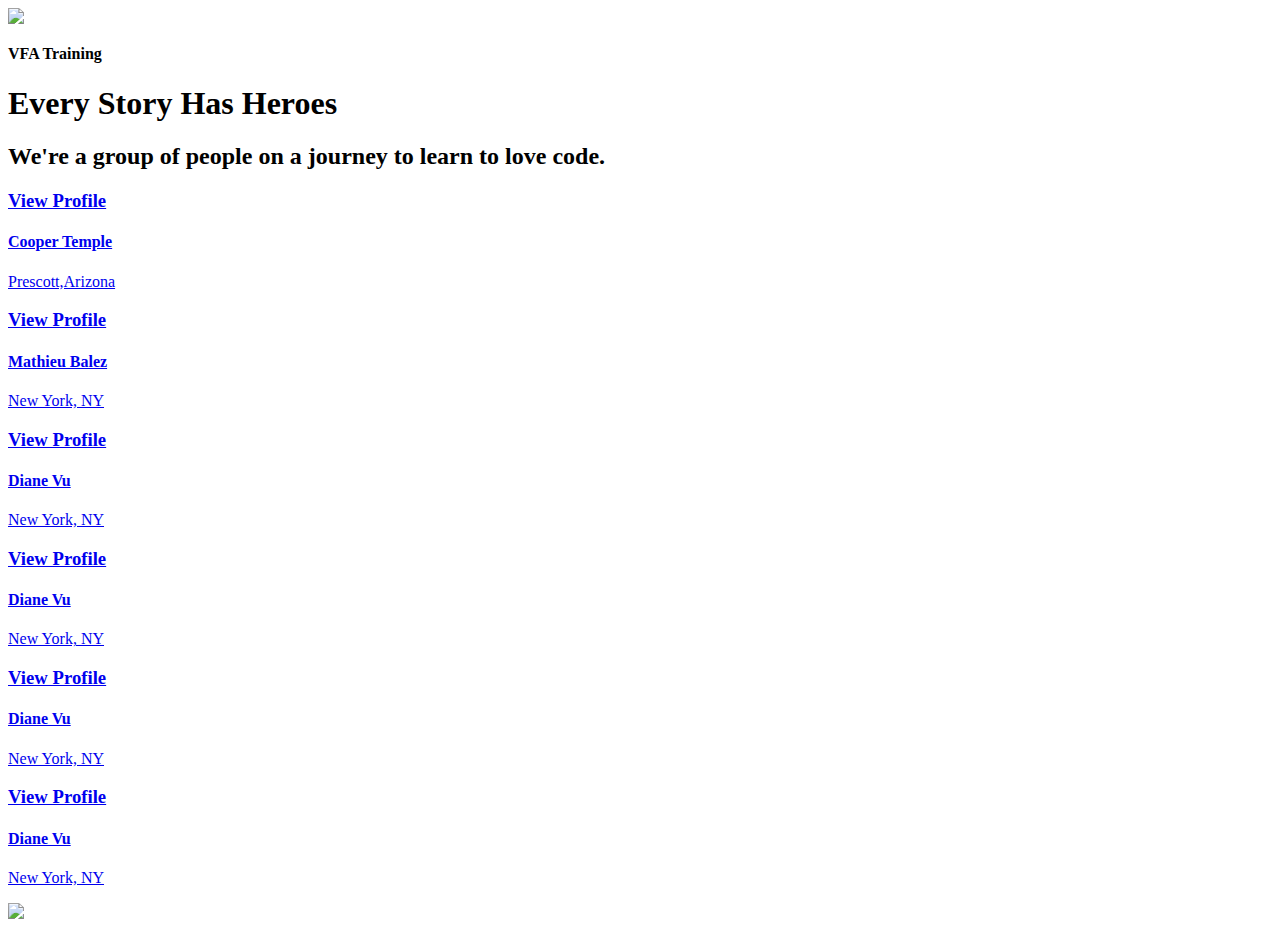
==== index.html @ 478166a8 "Done." ====
<html>
  <head>
    <meta charset="utf-8"/>
    <meta name="viewport" content="width=device-width, initial-scale=1"/>
    <title>Flatiron School VFA Training</title>
    <link rel="stylesheet" href="css/normalize.css"/>
    <link rel="stylesheet" href="css/fonts.css"/>
    <link rel="stylesheet" href="css/styles.css"/>
  </head>
  <body>
    <div class="main-wrapper roster">
      <header class="header">
        <a href="#">
          <img class="flatiron-school-logo" src="https://s3.amazonaws.com/ironboard-learn/mailer/flatiron-school-logo.png"/>
        </a>
        <h4 class="header-text">VFA Training</h4>
      </header>
      <div class="roster-body-wrapper">
        <div class="roster-text-container">
          <h1>Every Story Has Heroes</h1>
          <h2>We're a group of people on a journey to learn to love code.</h2>
        </div>
        <div class="roster-cards-container">
          <!-- Begin Example Student Cards COOPER -->
          <div class="student-card" id="cooper-temple-card">
            <a href="students/coopertemple.html">
              <div class="view-profile-div">
                <h3 class="view-profile-text">View Profile</h3>
              </div>
              <div class="card-text-container">
                <h4 class="student-name">Cooper Temple</h4>
                <p class="student-location">Prescott,Arizona</p>
              </div>
            </a>
          </div>
          <!--Hayley-->
          <div class="student-card" id="mathieu-balez-card">
            <a href="students/mathieu-balez.html">
              <div class="view-profile-div">
                <h3 class="view-profile-text">View Profile</h3>
              </div>
              <div class="card-text-container">
                <h4 class="student-name">Mathieu Balez</h4>
                <p class="student-location">New York, NY</p>
              </div>
            </a>
          </div>
          <!--Kristen-->
          <div class="student-card" id="diane-vu-card">
            <a href="students/diane-vu.html">
              <div class="view-profile-div">
                <h3 class="view-profile-text">View Profile</h3>
              </div>
              <div class="card-text-container">
                <h4 class="student-name">Diane Vu</h4>
                <p class="student-location">New York, NY</p>
              </div>
            </a>
          </div>
          <!--Nico-->
             <div class="student-card" id="diane-vu-card">
            <a href="students/diane-vu.html">
              <div class="view-profile-div">
                <h3 class="view-profile-text">View Profile</h3>
              </div>
              <div class="card-text-container">
                <h4 class="student-name">Diane Vu</h4>
                <p class="student-location">New York, NY</p>
              </div>
            </a>
          </div>
          <!--Gabrielle-->
             <div class="student-card" id="diane-vu-card">
            <a href="students/diane-vu.html">
              <div class="view-profile-div">
                <h3 class="view-profile-text">View Profile</h3>
              </div>
              <div class="card-text-container">
                <h4 class="student-name">Diane Vu</h4>
                <p class="student-location">New York, NY</p>
              </div>
            </a>
          </div>
          <!--Monica--> 
             <div class="student-card" id="diane-vu-card">
            <a href="students/diane-vu.html">
              <div class="view-profile-div">
                <h3 class="view-profile-text">View Profile</h3>
              </div>
              <div class="card-text-container">
                <h4 class="student-name">Diane Vu</h4>
                <p class="student-location">New York, NY</p>
              </div>
            </a>
          </div>
          <!-- End Example Student Cards -->

          <!-- TODO: Add your team's cards -->
          <!-- Copy and paste the section below for each member of your team,
               then customize with your teammates' info

          <div class="student-card" id="firstname-lastname-card">
            <a href="students/firstname-lastname.html">
              <div class="view-profile-div">
                <h3 class="view-profile-text">View Profile</h3>
              </div>
              <div class="card-text-container">
                <h4 class="student-name">Name</h4>
                <p class="student-location">Location</p>
              </div>
            </a>
          </div>
          -->

        </div>
      </div>
      <footer class="footer">
        <img class="made-with-love" src="https://s3.amazonaws.com/learn-verified/made-with-love.png"/>
      </footer>
    </div>
  </body>
</html>
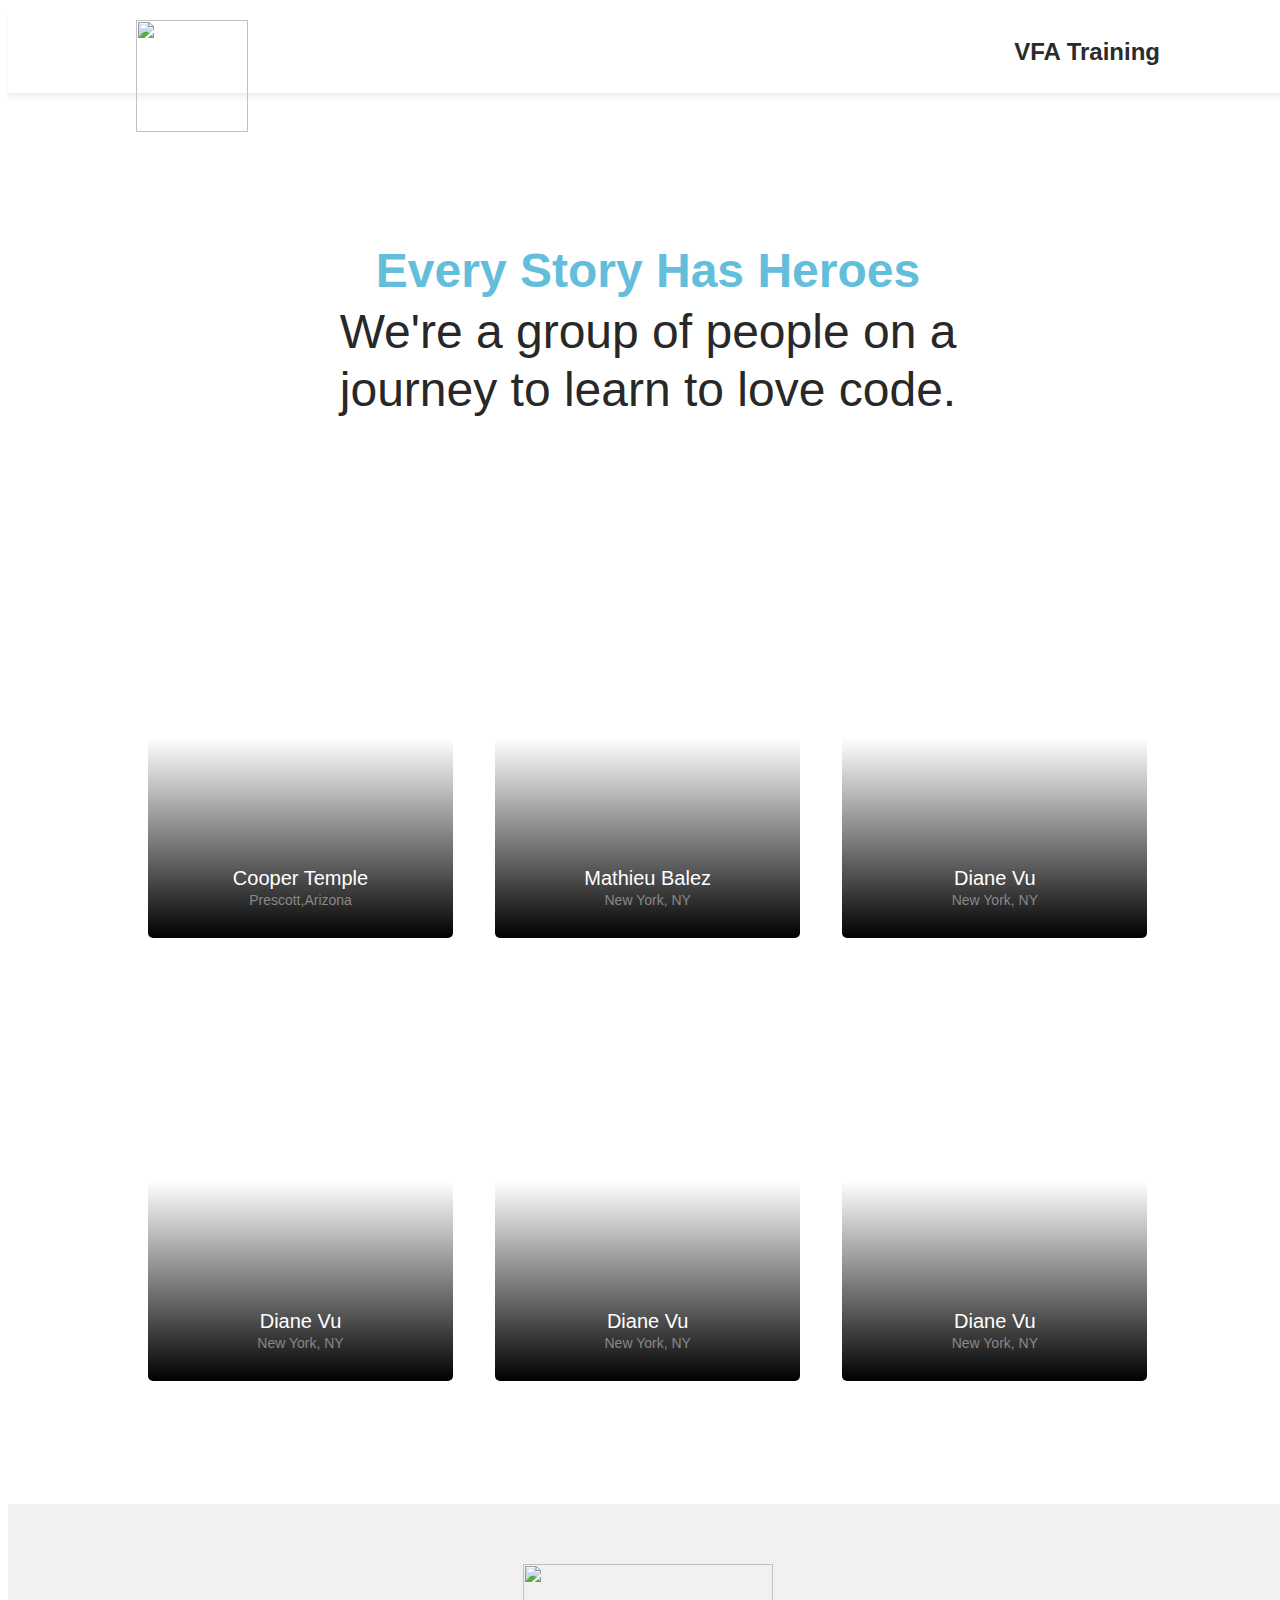
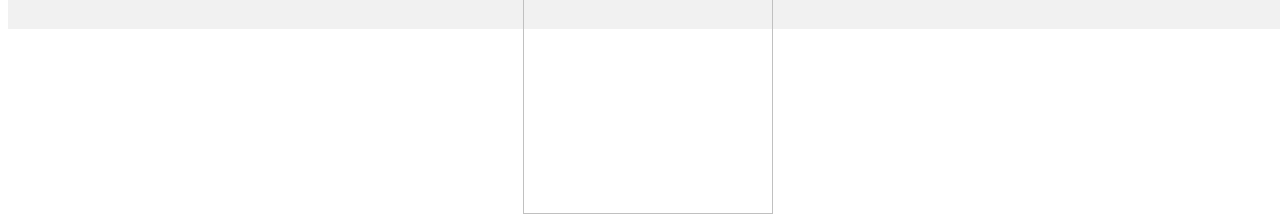
==== commit fcb83659: "Done." ====
--- a/index.html
+++ b/index.html
@@ -23,7 +23,7 @@
         <div class="roster-cards-container">
           <!-- Begin Example Student Cards COOPER -->
           <div class="student-card" id="cooper-temple-card">
-            <a href="students/coopertemple.html">
+            <a href="students/cooper-temple.html">
               <div class="view-profile-div">
                 <h3 class="view-profile-text">View Profile</h3>
               </div>
--- a/css/styles.css
+++ b/css/styles.css
@@ -0,0 +1,499 @@
+/*
+ * GLOBAL STYLES
+ */
+
+*, *:before, *:after {
+  box-sizing: border-box;
+}
+
+html {
+  font-size: 15px;
+  color: #282828;
+}
+
+body {
+  font-family: "GothamPro", Helvetica, Arial, sans-serif;
+}
+
+html,
+body {
+  width: 100vw;
+  min-height: 100vh;
+}
+
+h1, h2, h3, h4, h5, h6 {
+  margin: 0;
+}
+
+a {
+  color: #fff;
+  text-decoration: none;
+}
+
+a:visited {
+  text-decoration: none;
+  color: #fff;
+}
+
+.main-wrapper {
+  width: 100%;
+  height: 100%;
+}
+
+.header {
+  position: relative;
+  height: 85px;
+  box-shadow: 0 5px 5px #f1f1f1;
+  margin-bottom: 100px;
+}
+
+.footer {
+  position: relative;
+  height: 85px;
+  background-color: #f1f1f1;
+  margin-top: 100px;
+}
+
+.made-with-love {
+  position: absolute;
+  width: 250;
+  left: 0;
+  right: 0;
+  top: 40px;
+  margin: 0 auto;
+}
+
+.flatiron-school-logo {
+  position: absolute;
+  width: 112px;
+  left: 0;
+  right: 0;
+  margin: 0 auto;
+  top: 12px;
+}
+
+.header-text {
+  display: none; /* only visible at larger breakpoints */
+  position: absolute;
+  top: 30px;
+  font-family: "GothamPro-Bold", Helvetica, Arial, sans-serif;
+  font-size: 24px;
+  color: #2B2B2B;
+}
+
+/*
+ * INDEX.HTML STYLES
+ */
+
+.roster-text-container {
+  margin: 0 auto 100px;
+  text-align: center;
+  width: 100%;
+  max-width: 1000px;
+}
+
+.roster-text-container h1 {
+  font-family: "GothamPro-Bold", Helvetica, Arial, sans-serif;
+  font-size: 24px;
+  color: #63bedc;
+  margin-bottom: 5px;
+}
+
+.roster-text-container h2 {
+  width: 75%;
+  margin: 0 auto;
+  font-family: "GothamPro-Light", Helvetica, Arial, sans-serif;
+  font-size: 24px;
+  font-weight: normal;
+  line-height: 1.2em;
+}
+
+.roster-cards-container {
+  max-width: 1000px;
+  width: 100%;
+  margin: 0 auto;
+}
+
+.student-card {
+  position: relative;
+  background-image: url("https://learn-verified.s3.amazonaws.com/profile-photo-placeholder.png");
+  background-position: center;
+  background-size: cover;
+  background-repeat: no-repeat;
+  max-width: 305px;
+  min-height: 400px;
+  margin: 20px auto;
+  border-radius: 5px;
+}
+
+.student-card:before {
+  content: "";
+  position: absolute;
+  top: 0;
+  bottom: 0;
+  right: 0;
+  left: 0;
+  background-image: linear-gradient(to top, #000, rgba(0, 0, 0, .0) 50%);
+  border-radius: 5px;
+}
+
+.student-card a {
+  position: relative;
+  display: block;
+  height: 400px;
+}
+
+.view-profile-div {
+  position: absolute;
+  bottom: 0;
+  width: 100%;
+  height: 80px;
+  background-color: #63bedc;
+  border-radius: 0 0 5px 5px;
+  display: none;
+  text-align: center;
+}
+
+.view-profile-text {
+  font-family: "GothamPro-Bold", Helvetica, Arial, sans-serif;
+  font-size: 16px;
+  font-weight: normal;
+  text-transform: uppercase;
+  color: #fff;
+  text-align: center;
+  margin-top: 30px;
+}
+
+.card-text-container {
+  text-align: center;
+  position: absolute;
+  bottom: 30px;
+  left: 0;
+  right: 0;
+  margin: 0 auto;
+}
+
+.student-name {
+  font-family: "GothamPro", Helvetica, Arial, sans-serif;
+  font-size: 20px;
+  font-weight: normal;
+  margin-bottom: 2px;
+  color: #fff;
+}
+
+.student-location {
+  font-family: "GothamPro-Light", Helvetica, Arial, sans-serif;
+  font-size: 14px;
+  margin: 0;
+  color: #888;
+}
+
+/*
+ * PROFILE.HTML STYLES
+ */
+
+.profile .header {
+  margin: 0;
+  box-shadow: none;
+}
+
+.profile-banner {
+  height: 410px;
+ background-image: url("https://learn-verified.s3.amazonaws.com/banner-photo-placeholder.png");
+  background-position: center;
+  background-size: cover;
+  background-repeat: no-repeat;
+}
+
+.vitals-container {
+  position: relative;
+  min-height: 360px;
+  padding-bottom: 50px;
+  border-bottom: 1px solid #e4e4e4;
+}
+
+.social-icon-container {
+  width: 200px;
+  margin: 0 auto;
+  padding-top: 110px;
+  text-align: center;
+}
+
+.social-icon {
+  width: 30px;
+  height: 30px;
+  margin: 0 8px;
+}
+
+.profile-photo {
+ background-image: url("https://learn-verified.s3.amazonaws.com/profile-photo-placeholder.png");
+  background-position: center;
+  background-size: cover;
+  background-repeat: no-repeat;
+  position: absolute;
+  height: 190px;
+  width: 190px;
+  top: -110px;
+  left: 0;
+  right: 0;
+  margin: 0 auto;
+  border-radius: 100px;
+}
+
+.vitals-text-container {
+  width: 100%;
+  text-align: center;
+  margin-top: 30px;
+}
+
+.profile-name,
+.profile-location {
+  font-weight: normal;
+}
+
+.profile-name {
+  font-size: 36px;
+  margin-bottom: 10px;
+}
+
+.profile-location {
+  font-size: 18px;
+  margin-bottom: 20px;
+}
+
+.profile-quote {
+  font-family: "GothamPro-Light", Helvetica, Arial, sans-serif;
+  font-size: 24px;
+  color: #85929d;
+  width: 75%;
+  margin: 0 auto;
+}
+
+.details-container {
+  width: 100%;
+  max-width: 1200px;
+  min-height: 350px;
+  margin: 80px auto 0;
+}
+
+.details-block {
+  width: 80%;
+  margin: 0 auto;
+}
+
+.title-holder {
+  font-family: "GothamPro-Bold", Helvetica, Arial, sans-serif;
+  font-size: 18px;
+  font-weight: normal;
+  color: #85929d;
+  border-bottom: 1px dotted #85929d;
+  padding-bottom: 20px;
+  margin-bottom: 20px;
+  margin-top: 40px;
+}
+
+.description-holder {
+  font-family: "GothamPro-Light", Helvetica, Arial, sans-serif;
+  font-size: 16px;
+  font-weight: normal;
+  line-height: 1.4em;
+}
+
+.description-holder h4 {
+  font-family: "GothamPro-Medium", Helvetica, Arial, sans-serif;
+  font-size: 16px;
+  font-weight: normal;
+  padding-bottom: 8px;
+  margin: 8px 0;
+}
+
+.description-holder h5 {
+  font-size: 16px;
+  font-weight: normal;
+}
+
+.education-content div:nth-child(3),
+.experience-content div:nth-child(3) {
+  padding-top: 15px;
+  margin-top: 15px;
+  border-top: 1px dotted #85929d;
+}
+
+/*
+ * STUDENT IMAGE STYLES
+ */
+
+#joe-burgess-card {
+ background-image: url("https://learn-verified.s3.amazonaws.com/joe-burgess.jpeg");
+}
+
+#cooper-temple-card{
+  background-image: url("https://imgur.com/a/sX5hLgE");
+}
+
+#cooper-temple-cover{
+  background-image: url("https://imgur.com/a/OJBFX2a");
+}
+
+#joe-burgess-cover {
+ background-image: url("https://learn-verified.s3.amazonaws.com/joe-burgess-cover.png");
+}
+
+#mathieu-balez-cover {
+ background-image: url("https://learn-verified.s3.amazonaws.com/mathieu-balez-cover.jpeg");
+}
+
+#mathieu-balez-card {
+ background-image: url("https://learn-verified.s3.amazonaws.com/mathieu-balez.jpeg");
+}
+
+#diane-vu-cover {
+ background-image: url("https://learn-verified.s3.amazonaws.com/diane-vu-cover.jpg");
+}
+
+#diane-vu-card {
+ background-image: url("https://learn-verified.s3.amazonaws.com/diane-vu.jpg");
+}
+
+/* TODO: Add your partner's image styles
+
+#firstname-lastname-cover {
+  background-image: url("link to imgur cover photo");
+}
+
+#firstname-lastname-card {
+  background-image: url("link to imgur card photo");
+}
+*/
+
+
+/*
+ * MEDIA QUERIES
+ */
+
+@media only screen and (min-width: 480px) {
+  /* index.html */
+  .flatiron-school-logo {
+    left: 10%;
+    margin: 0;
+  }
+  .header-text {
+    right: 10%;
+    display: block;
+  }
+  .roster-text-container h1 {
+    font-size: 32px;
+  }
+  .roster-text-container h2 {
+    font-size: 32px;
+    width: 80%;
+  }
+  .student-card:hover .view-profile-div {
+    display: block;
+    z-index: 900;
+  }
+  .footer {
+    height: 125px;
+  }
+  .made-with-love {
+    top: 60px;
+  }
+
+  /* profile.html */
+  .profile-quote {
+    width: 80%;
+  }
+}
+
+@media only screen and (min-width: 700px) {
+  /* index.html */
+  .roster-text-container h1 {
+    font-size: 40px;
+  }
+  .roster-text-container h2 {
+    font-size: 40px;
+    width: 80%;
+  }
+  .roster-cards-container {
+    width: 650px;
+  }
+  .student-card {
+    display: inline-block;
+    width: 305px;
+  }
+  .student-card:nth-of-type(odd) {
+    margin-right: 35px;
+  }
+
+  /* profile.html */
+  .profile-quote {
+    width: 70%;
+  }
+}
+
+@media only screen and (min-width: 1050px) {
+  /* index.html */
+  .roster .header {
+    margin-bottom: 150px;
+  }
+  .roster-text-container h1 {
+    font-size: 48px;
+  }
+  .roster-text-container h2 {
+    font-size: 48px;
+    width: 70%;
+  }
+  .roster-cards-container {
+    width: 1000px;
+  }
+  .student-card:nth-of-type(3n) {
+    margin-right: 0;
+  }
+  .student-card:not(:nth-of-type(3n)) {
+    margin-right: 38px;
+  }
+
+  /* profile.html */
+  .profile-header {
+    margin-bottom: 0;
+  }
+
+  .profile-quote {
+    width: 40%;
+  }
+
+  .details-container {
+    width: 90%;
+    position: relative;
+  }
+
+  .details-block {
+    display: inline-block;
+    width: 33%;
+  }
+
+  .bio-block, .education-block, .experience-block {
+    position: relative;
+    vertical-align: top;
+  }
+
+  .content-holder {
+    width: 80%;
+    margin: 0 auto;
+  }
+}
+
+
+/*
+ * CLEARFIX HACK
+ */
+
+.clearfix:before,
+.clearfix:after {
+    content: " ";
+    display: table;
+}
+
+.clearfix:after {
+    clear: both;
+}
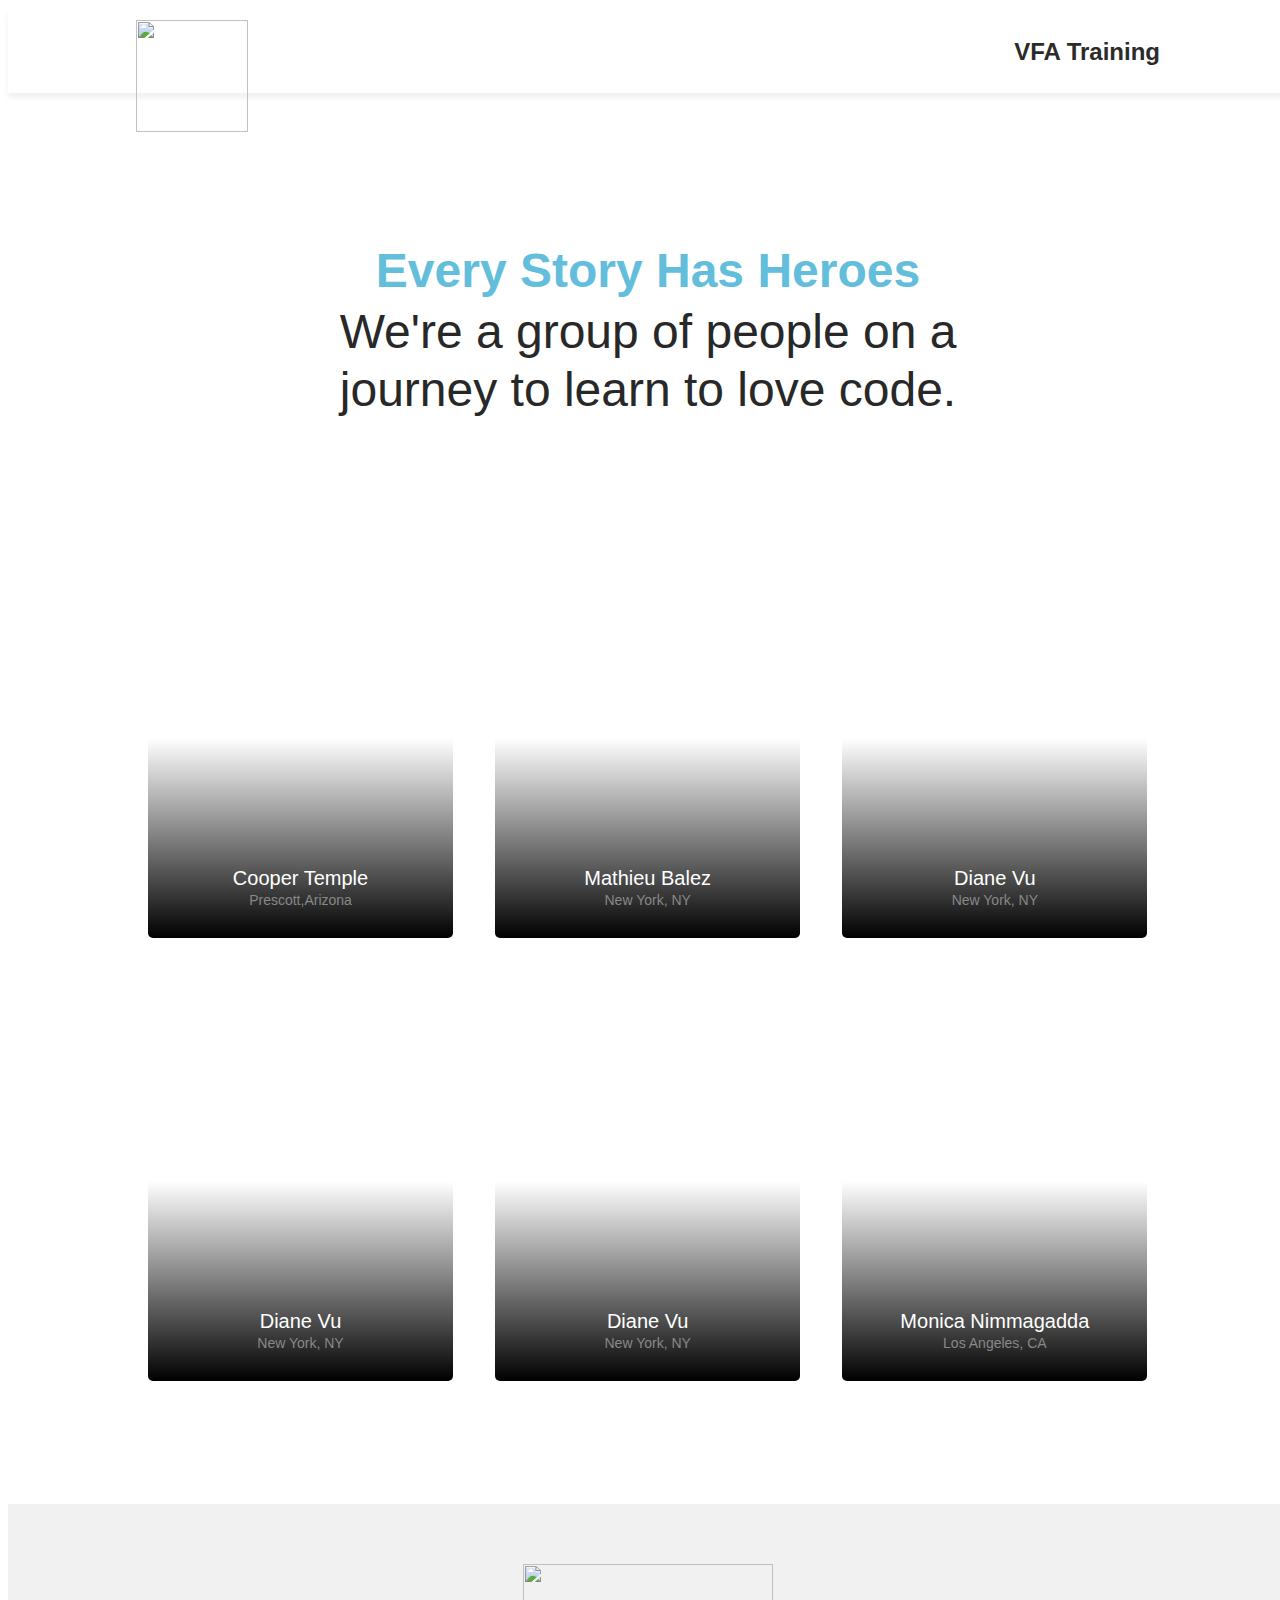
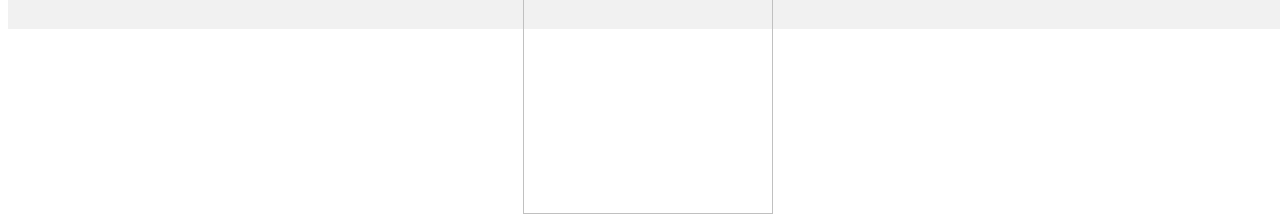
==== commit de9730da: "Done." ====
--- a/index.html
+++ b/index.html
@@ -83,13 +83,13 @@
           </div>
           <!--Monica--> 
              <div class="student-card" id="diane-vu-card">
-            <a href="students/diane-vu.html">
+            <a href="students/monica-nimmagadda.html">
               <div class="view-profile-div">
                 <h3 class="view-profile-text">View Profile</h3>
               </div>
               <div class="card-text-container">
-                <h4 class="student-name">Diane Vu</h4>
-                <p class="student-location">New York, NY</p>
+                <h4 class="student-name">Monica Nimmagadda</h4>
+                <p class="student-location">Los Angeles, CA</p>
               </div>
             </a>
           </div>
--- a/css/styles.css
+++ b/css/styles.css
@@ -323,16 +323,18 @@
  * STUDENT IMAGE STYLES
  */
 
-#joe-burgess-card {
- background-image: url("https://learn-verified.s3.amazonaws.com/joe-burgess.jpeg");
-}
-
+#monica-nimmagadda-card {
+ background-image: url("https://i.imgur.com/08vL2LA.jpg");
+}
+#monica-nimmagadda-cover{
+  background-image: url("https://i.imgur.com/WBOQdtE.jpg");
+}
 #cooper-temple-card{
-  background-image: url("https://imgur.com/a/sX5hLgE");
+  background-image: url("https://i.imgur.com/N84dz8i.jpg");
 }
 
 #cooper-temple-cover{
-  background-image: url("https://imgur.com/a/OJBFX2a");
+  background-image: url("https://i.imgur.com/nUTI1Ha.jpg");
 }
 
 #joe-burgess-cover {
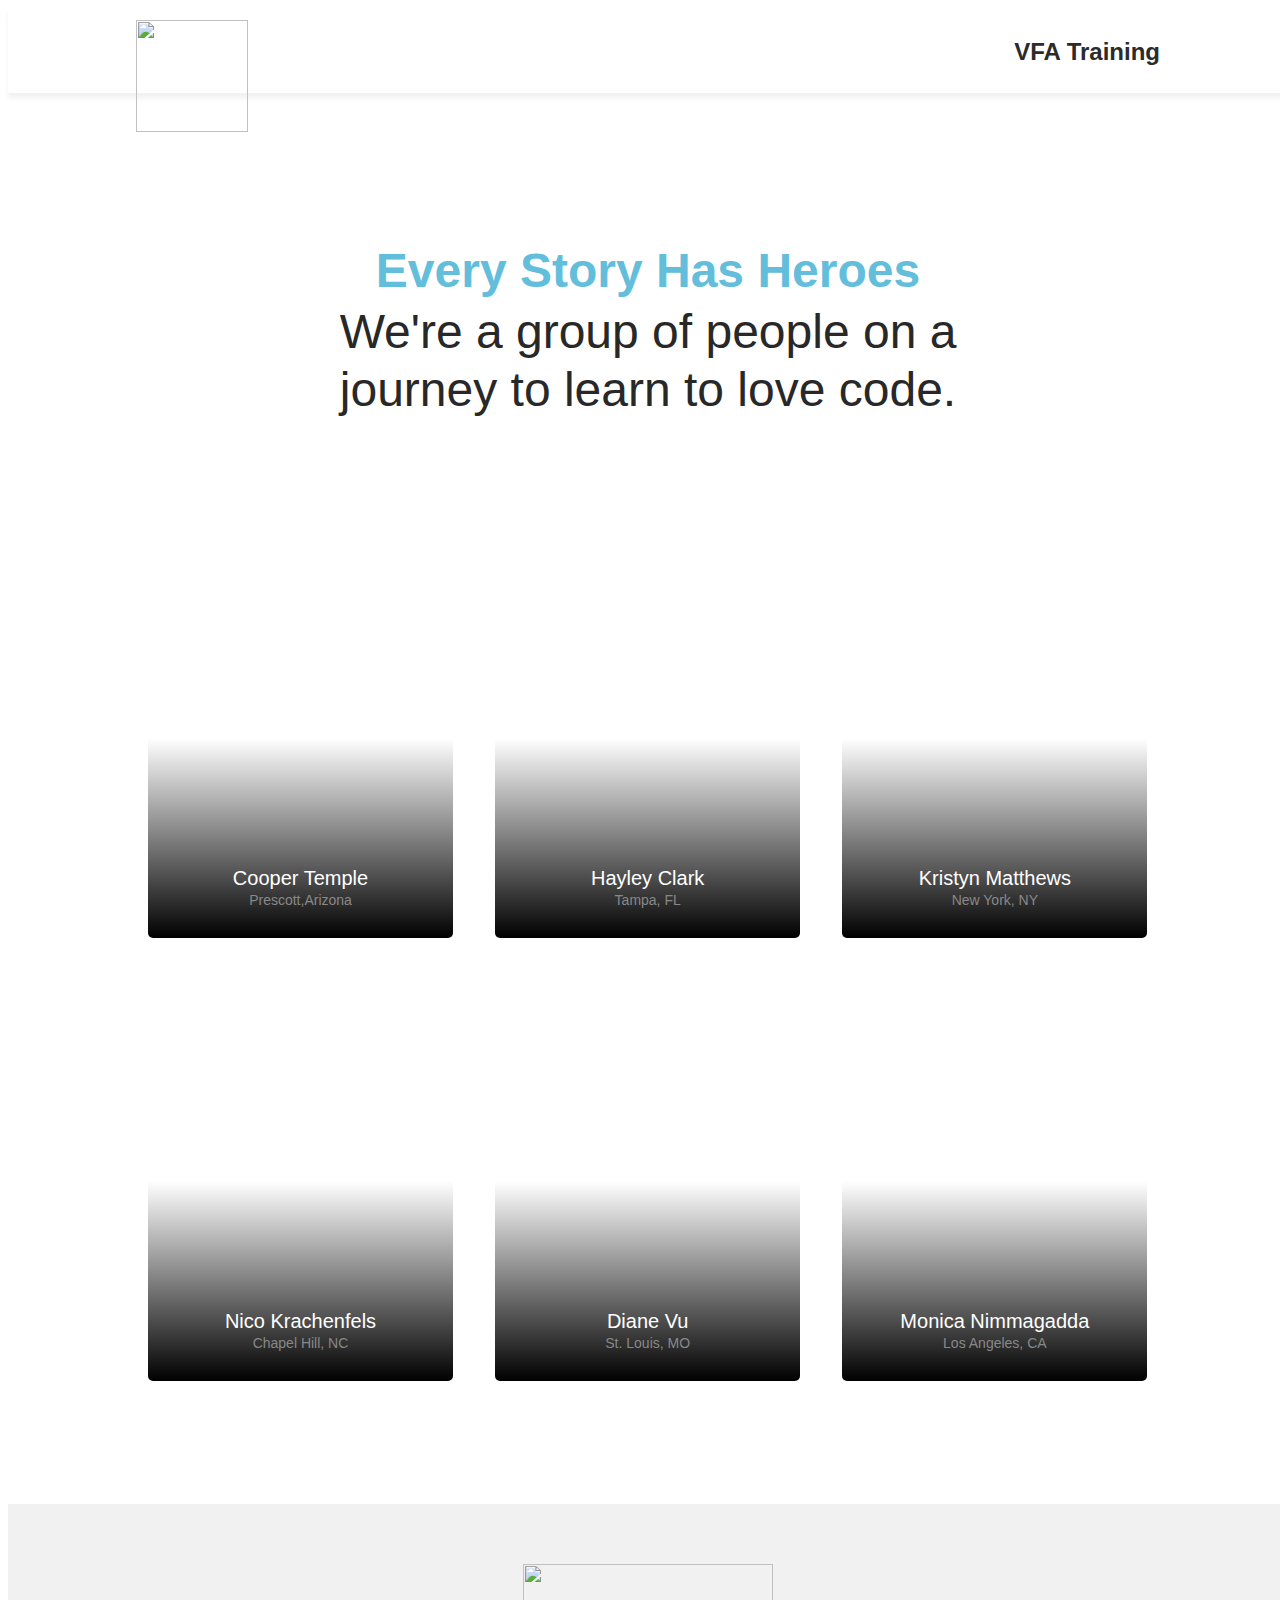
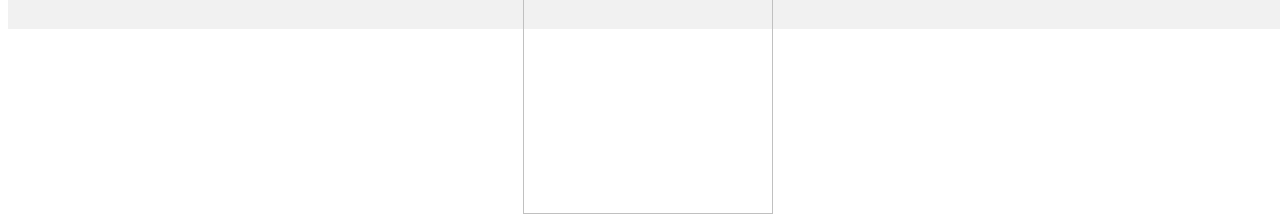
==== commit 1b970cb4: "Done." ====
--- a/index.html
+++ b/index.html
@@ -34,38 +34,38 @@
             </a>
           </div>
           <!--Hayley-->
-          <div class="student-card" id="mathieu-balez-card">
-            <a href="students/mathieu-balez.html">
+          <div class="student-card" id="hayley-clark-card">
+            <a href="students/hayley-clark.html">
               <div class="view-profile-div">
                 <h3 class="view-profile-text">View Profile</h3>
               </div>
               <div class="card-text-container">
-                <h4 class="student-name">Mathieu Balez</h4>
-                <p class="student-location">New York, NY</p>
+                <h4 class="student-name">Hayley Clark</h4>
+                <p class="student-location">Tampa, FL</p>
               </div>
             </a>
           </div>
-          <!--Kristen-->
-          <div class="student-card" id="diane-vu-card">
-            <a href="students/diane-vu.html">
+          <!--Kristyn-->
+          <div class="student-card" id="kristyn-matthews-card">
+            <a href="students/kristyn-matthews.html">
               <div class="view-profile-div">
                 <h3 class="view-profile-text">View Profile</h3>
               </div>
               <div class="card-text-container">
-                <h4 class="student-name">Diane Vu</h4>
+                <h4 class="student-name">Kristyn Matthews</h4>
                 <p class="student-location">New York, NY</p>
               </div>
             </a>
           </div>
           <!--Nico-->
-             <div class="student-card" id="diane-vu-card">
-            <a href="students/diane-vu.html">
+             <div class="student-card" id="nico-krachenfels-card">
+            <a href="students/nico-krachenfels.html">
               <div class="view-profile-div">
                 <h3 class="view-profile-text">View Profile</h3>
               </div>
               <div class="card-text-container">
-                <h4 class="student-name">Diane Vu</h4>
-                <p class="student-location">New York, NY</p>
+                <h4 class="student-name">Nico Krachenfels</h4>
+                <p class="student-location">Chapel Hill, NC</p>
               </div>
             </a>
           </div>
@@ -77,12 +77,12 @@
               </div>
               <div class="card-text-container">
                 <h4 class="student-name">Diane Vu</h4>
-                <p class="student-location">New York, NY</p>
+                <p class="student-location">St. Louis, MO</p>
               </div>
             </a>
           </div>
           <!--Monica--> 
-             <div class="student-card" id="diane-vu-card">
+             <div class="student-card" id="monica-nimmagadda-card">
             <a href="students/monica-nimmagadda.html">
               <div class="view-profile-div">
                 <h3 class="view-profile-text">View Profile</h3>
--- a/css/styles.css
+++ b/css/styles.css
@@ -337,14 +337,19 @@
   background-image: url("https://i.imgur.com/nUTI1Ha.jpg");
 }
 
-#joe-burgess-cover {
+#kristyn-matthews-cover {
  background-image: url("https://learn-verified.s3.amazonaws.com/joe-burgess-cover.png");
 }
 
-#mathieu-balez-cover {
+#kristyn-matthews-cover {
  background-image: url("https://learn-verified.s3.amazonaws.com/mathieu-balez-cover.jpeg");
 }
-
+#nico-krachenfels-card {
+ background-image: url("https://i.imgur.com/Zrq2RtL.jpg")
+}
+#nico-krachenfels-cover {
+ background-image: url("lhttps://i.imgur.com/0jkSPYH.jpg")
+}
 #mathieu-balez-card {
  background-image: url("https://learn-verified.s3.amazonaws.com/mathieu-balez.jpeg");
 }
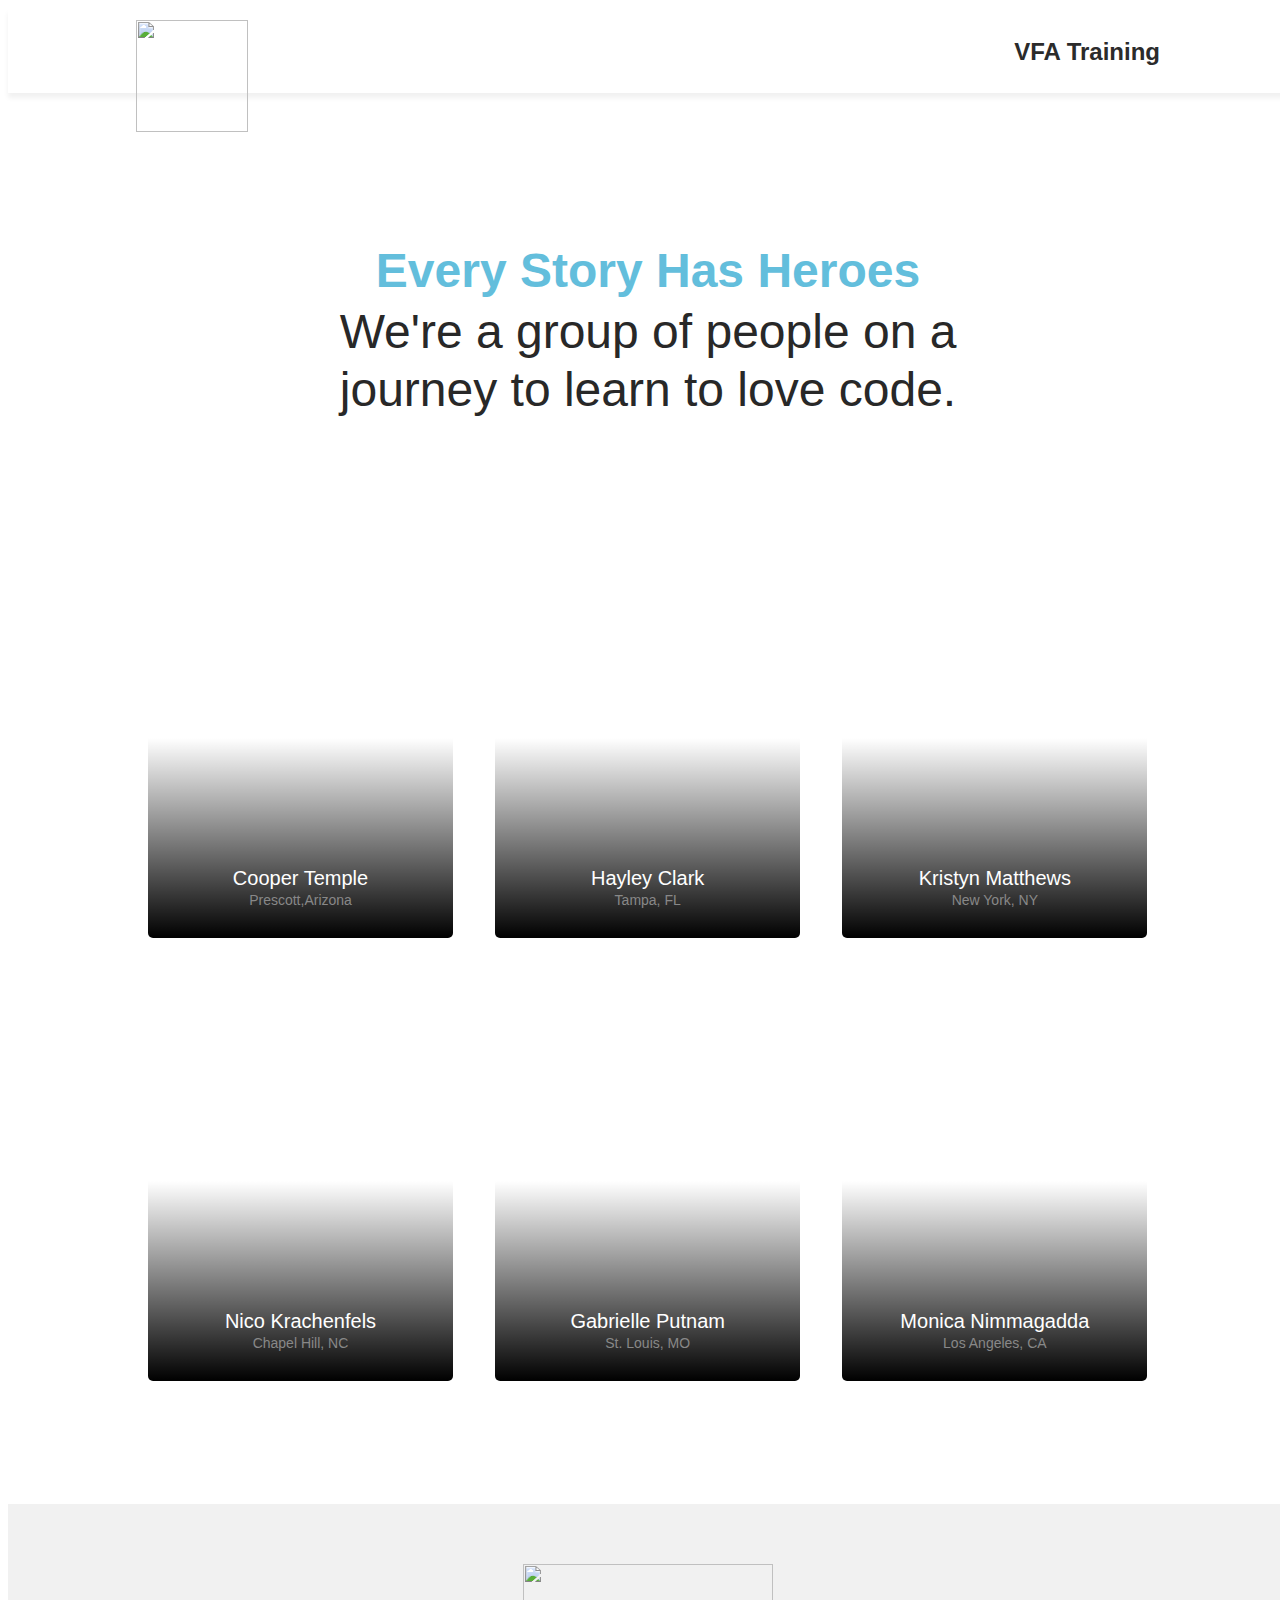
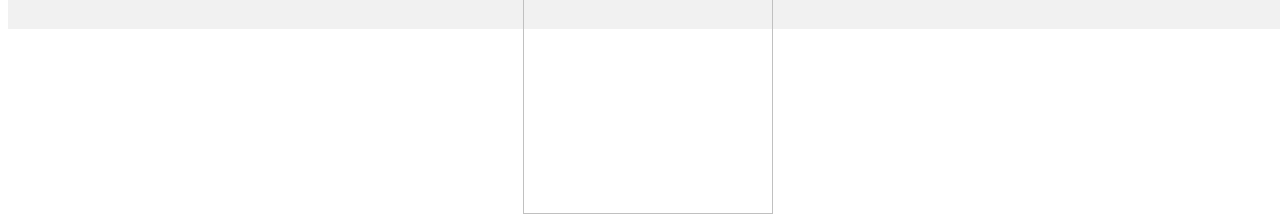
==== commit f0c9e192: "Done." ====
--- a/index.html
+++ b/index.html
@@ -70,13 +70,13 @@
             </a>
           </div>
           <!--Gabrielle-->
-             <div class="student-card" id="diane-vu-card">
-            <a href="students/diane-vu.html">
+             <div class="student-card" id="gabrielle-putnam-card">
+            <a href="students/gabrielle-putnam.html">
               <div class="view-profile-div">
                 <h3 class="view-profile-text">View Profile</h3>
               </div>
               <div class="card-text-container">
-                <h4 class="student-name">Diane Vu</h4>
+                <h4 class="student-name">Gabrielle Putnam</h4>
                 <p class="student-location">St. Louis, MO</p>
               </div>
             </a>
--- a/css/styles.css
+++ b/css/styles.css
@@ -338,17 +338,23 @@
 }
 
 #kristyn-matthews-cover {
- background-image: url("https://learn-verified.s3.amazonaws.com/joe-burgess-cover.png");
+ background-image: url("https://i.imgur.com/aRCGE1N.jpg");
 }
 
 #kristyn-matthews-cover {
- background-image: url("https://learn-verified.s3.amazonaws.com/mathieu-balez-cover.jpeg");
+ background-image: url("https://i.imgur.com/R5hYify.jpg");
 }
 #nico-krachenfels-card {
- background-image: url("https://i.imgur.com/Zrq2RtL.jpg")
+ background-image: url("https://i.imgur.com/Zrq2RtL.jpg");
 }
 #nico-krachenfels-cover {
- background-image: url("lhttps://i.imgur.com/0jkSPYH.jpg")
+ background-image: url("https://i.imgur.com/0jkSPYH.jpg");
+}
+#gabrielle-putnam-cover{
+ background-image: url(“https://i.imgur.com/xDD7LCk.jpg");
+}
+#gabrielle-putnam-card {
+ background-image: url(“https://i.imgur.com/1ygW2kn.jpg”);
 }
 #mathieu-balez-card {
  background-image: url("https://learn-verified.s3.amazonaws.com/mathieu-balez.jpeg");
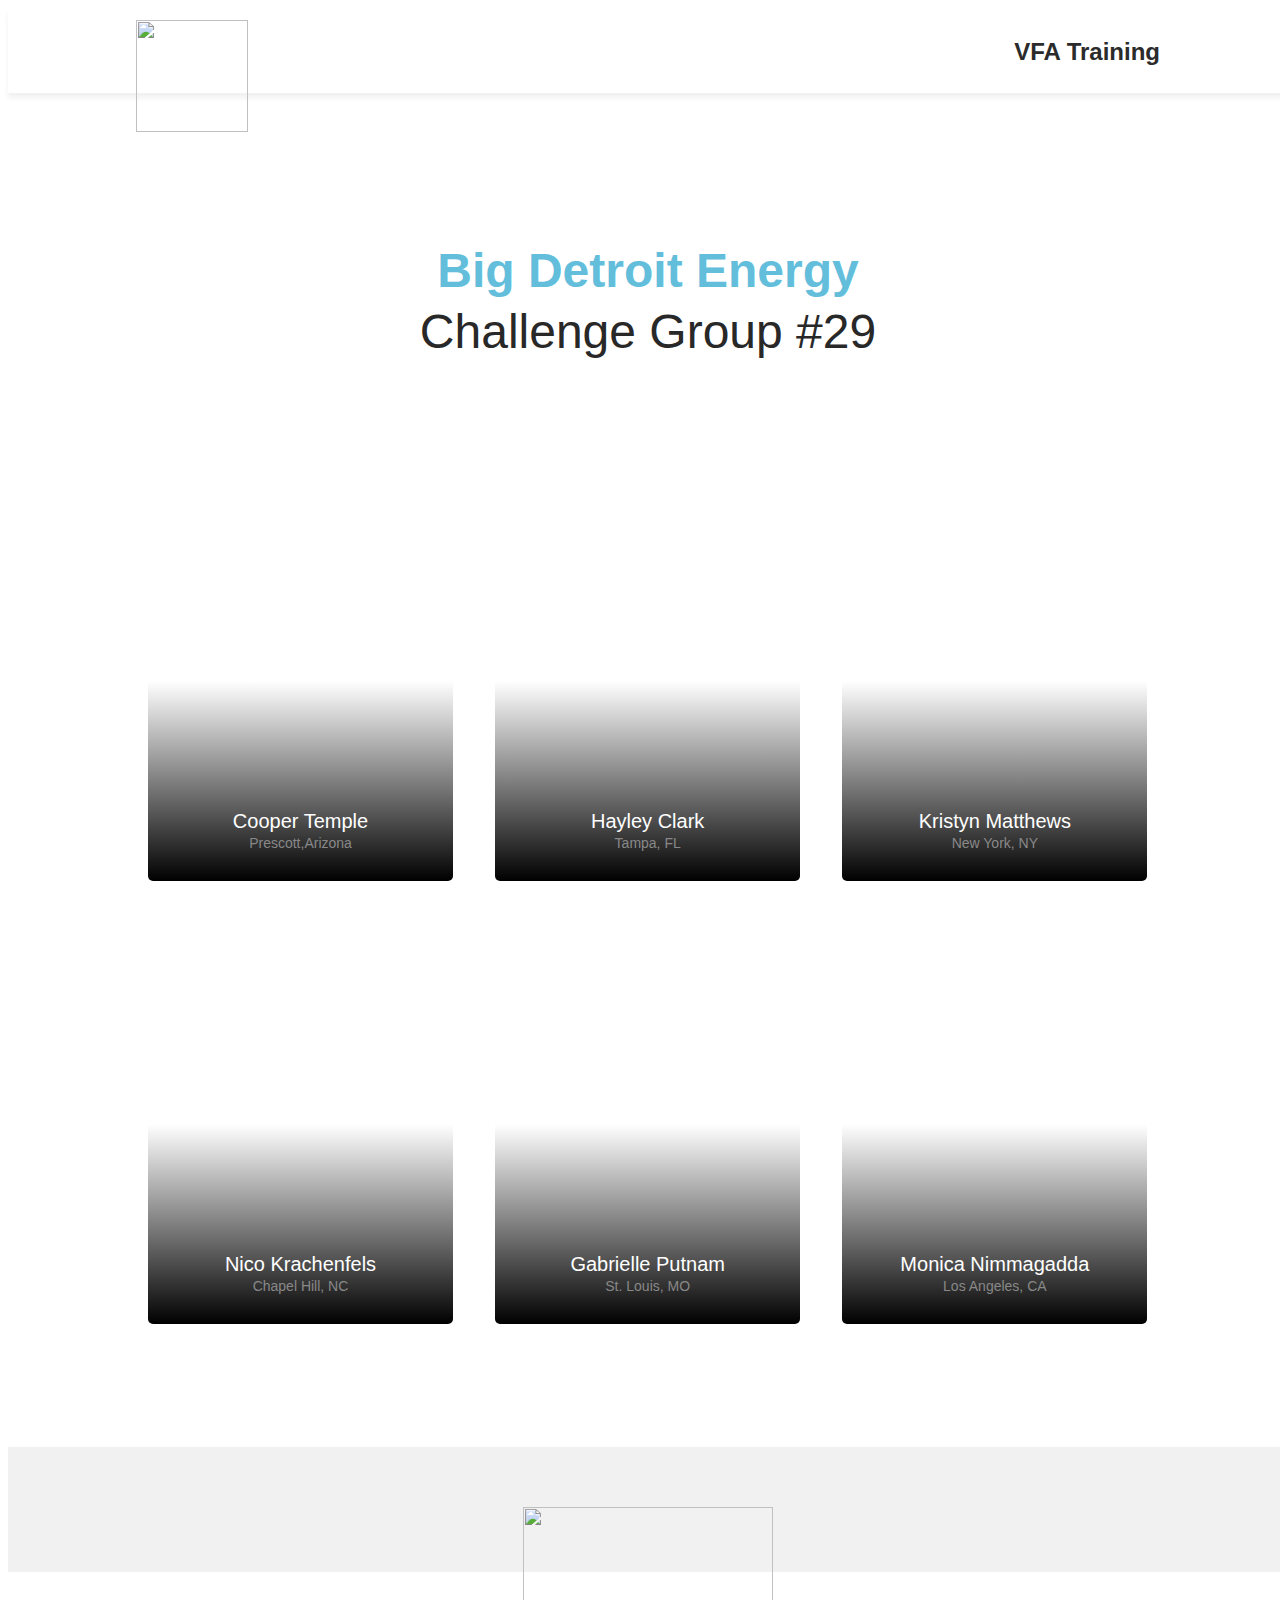
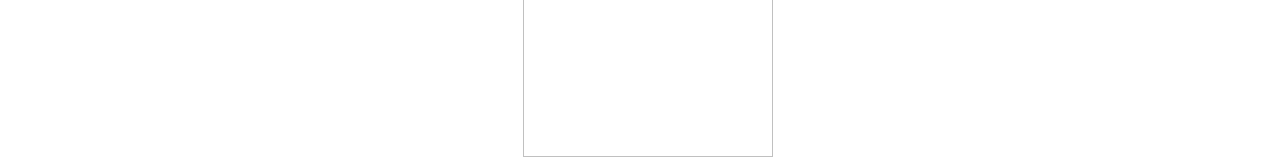
==== commit 66549bc3: "Done." ====
--- a/index.html
+++ b/index.html
@@ -17,8 +17,8 @@
       </header>
       <div class="roster-body-wrapper">
         <div class="roster-text-container">
-          <h1>Every Story Has Heroes</h1>
-          <h2>We're a group of people on a journey to learn to love code.</h2>
+          <h1>Big Detroit Energy</h1>
+          <h2>Challenge Group #29</h2>
         </div>
         <div class="roster-cards-container">
           <!-- Begin Example Student Cards COOPER -->
--- a/css/styles.css
+++ b/css/styles.css
@@ -341,7 +341,7 @@
  background-image: url("https://i.imgur.com/aRCGE1N.jpg");
 }
 
-#kristyn-matthews-cover {
+#kristyn-matthews-card {
  background-image: url("https://i.imgur.com/R5hYify.jpg");
 }
 #nico-krachenfels-card {
@@ -350,23 +350,14 @@
 #nico-krachenfels-cover {
  background-image: url("https://i.imgur.com/0jkSPYH.jpg");
 }
+
 #gabrielle-putnam-cover{
- background-image: url(“https://i.imgur.com/xDD7LCk.jpg");
-}
-#gabrielle-putnam-card {
- background-image: url(“https://i.imgur.com/1ygW2kn.jpg”);
-}
-#mathieu-balez-card {
- background-image: url("https://learn-verified.s3.amazonaws.com/mathieu-balez.jpeg");
-}
-
-#diane-vu-cover {
- background-image: url("https://learn-verified.s3.amazonaws.com/diane-vu-cover.jpg");
-}
-
-#diane-vu-card {
- background-image: url("https://learn-verified.s3.amazonaws.com/diane-vu.jpg");
-}
+  background-image: url("https://i.imgur.com/xDD7LCk.jpg");
+}
+#gabrielle-putnam-card{
+  background-image: url("https://i.imgur.com/1ygW2kn.jpg");
+}
+
 
 /* TODO: Add your partner's image styles
 
